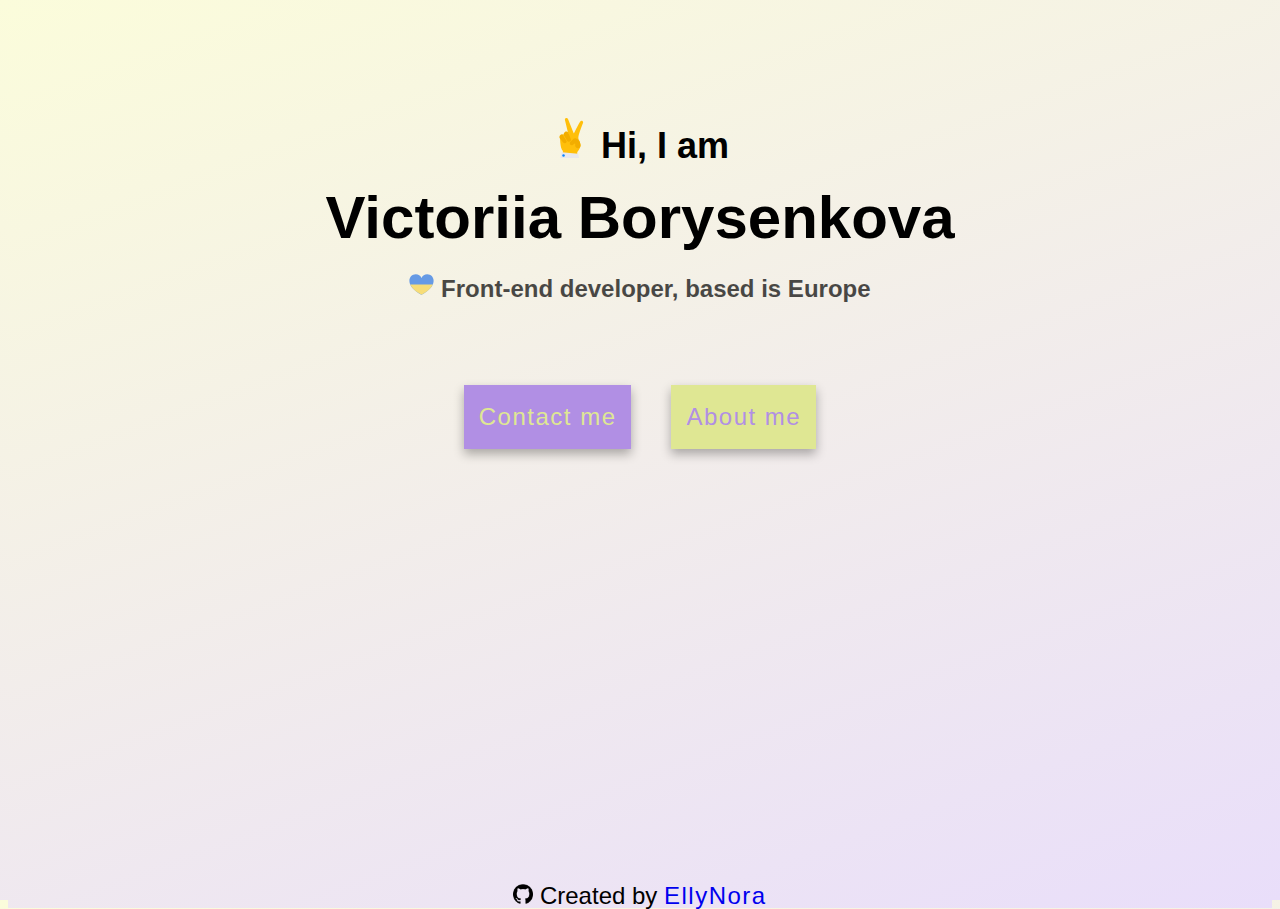
==== index.html @ e4848610 "create" ====
<!DOCTYPE html>
<html lang="en">
<head>
    <meta charset="UTF-8">
    <meta http-equiv="X-UA-Compatible" content="IE=edge">
    <meta name="viewport" content="width=device-width, initial-scale=1.0">
    <title>Portfolio</title>
    <link rel="stylesheet" href="src/style.css">
</head>
<body>
    <div class="wrapper">
        <header class="header"></header>
        <main class="main"> 
            <h1> <img src="img/5263633_hand_winner_icon.svg" width="40" >
                Hi, I am </h1>
            <h2>Victoriia Borysenkova</h2>
            <h3><img src="img/9153349_heart_love_country_nation_ukraine_icon.svg" width="25">
                Front-end developer, based is Europe
            </h3>
            <div id="btns">
                <a href="about.html#contact" class="contact-BTN">Contact me</a>
                <a href="about.html#about" class="about-BTN">About me</a>
            </div>
        </main>
        <footer>
            <img src="img/25231.png" alt="GitHub" width="20"> Created by <a href="https://github.com/Ellynora?tab=repositories" target="_blank">EllyNora</a>
        </footer>
    
    </div>
    
   
</body>
</html>
---- src/style.css ----
:root {
    --gradient-img: linear-gradient(-20deg, #e9defa 0%, #fbfcdb 100%);
    --main-color: #dfe793;
    --second-color: #b18fe4;
    --box-shadow: 0 5px 10px rgba(0, 0, 0, 0.3);
}
::before, 
::after {
    padding: 0;
    margin: 0;
    border: 0;
    box-sizing: border-box;
}

 a {
    text-decoration: none;
    letter-spacing: 1.5px;

 }
 html, 
 body { 
    height: 100%;
    line-height: 1;
    font-size: 24px;
    font-family: sans-serif;
    background: var(--gradient-img);    
    text-align: center;
}
.header {
    padding: 30px;
    font-size: 14px;
    padding-bottom: 20px;
    text-align: left;
}
.wrapper {
    min-height: 100%;
    display: flex;
    flex-direction: column;
}
.main {
    padding: 30px;
    flex: 1 1 auto;
}
.footer {
    padding: 30px;
}
h1 {
    font-size: 36px;
    margin-top: 30px;
}
h2 {
    font-size: 60px;
    margin: auto 0px;
}
h3 {
    font-size: 24px;
    opacity: 0.7;
}
p {
    background-color: var(--main-color);
    padding: 20px;
    border-radius: 4px;
    font-size: 18px;
    line-height: 1.5;
    text-align: center;
}
#SMtext {
    display: flex;
    margin: 30px 0;

}

#btns {
    display: flex;
    justify-content: center;
    padding: 40px;
    letter-spacing: 1.5px;
}
.contact-BTN {
    position: relative;
    margin: 20px;
    padding: 20px 15px;
    color: var(--main-color);
    background-color: var(--second-color);
    box-shadow: var(--box-shadow);
    transition: all 2s ease 0s;


}
.contact-BTN:hover {
    top: 2px;
    background: var(--main-color);
    color: var(--second-color);
    box-shadow: 2px 5px 5px rgb(#b18fe4);
    transition: all 2s ease 0s;
}
.about-BTN {
    position: relative;
    margin: 20px;
    padding: 20px 15px;
    color: var(--second-color);
    background-color: var(--main-color);
    box-shadow: var(--box-shadow);
    transition: all 2s ease 0s;
}
.about-BTN:hover {
    top: 2px;
    background: var(--second-color);
    color: var(--main-color);
    box-shadow: 2px 5px 5px rgb(#b18fe4);
    transition: all 2s ease 0s;
}
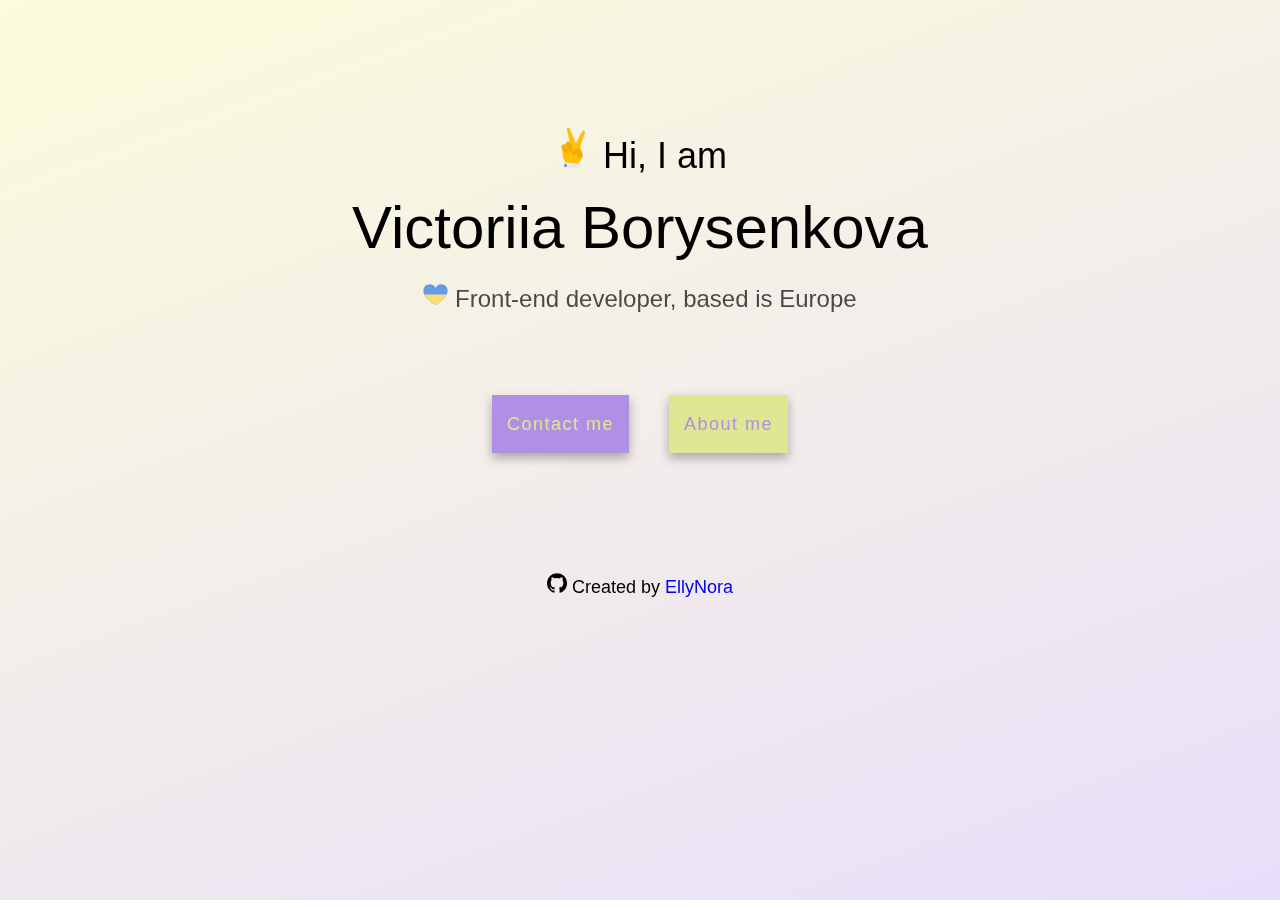
==== commit 5f464762: "add css" ====
--- a/index.html
+++ b/index.html
@@ -22,12 +22,11 @@
                 <a href="about.html#about" class="about-BTN">About me</a>
             </div>
         </main>
-        <footer>
+        <footer class="footer"> 
             <img src="img/25231.png" alt="GitHub" width="20"> Created by <a href="https://github.com/Ellynora?tab=repositories" target="_blank">EllyNora</a>
         </footer>
-    
-    </div>
-    
-   
+    </div>    
 </body>
-</html>+</html>
+
+
--- a/src/style.css
+++ b/src/style.css
@@ -4,45 +4,35 @@
     --second-color: #b18fe4;
     --box-shadow: 0 5px 10px rgba(0, 0, 0, 0.3);
 }
-::before, 
-::after {
-    padding: 0;
-    margin: 0;
-    border: 0;
-    box-sizing: border-box;
+body::before {
+    content: "";
+
+    background: var(--gradient-img);
+    top:    0;
+    bottom: 0;
+    left:   0;
+    right:  0;
+
+    position: fixed;
+
+    z-index: -1;
 }
-
- a {
+a {
     text-decoration: none;
-    letter-spacing: 1.5px;
-
- }
- html, 
- body { 
-    height: 100%;
+    letter-spacing: 1.5;
+}
+h1, 
+h2,
+h3 {
+    font-weight: inherit;
+    font-size: inherit;
+}
+html, 
+body {
+    height: 100vh;
     line-height: 1;
-    font-size: 24px;
-    font-family: sans-serif;
-    background: var(--gradient-img);    
-    text-align: center;
-}
-.header {
-    padding: 30px;
-    font-size: 14px;
-    padding-bottom: 20px;
-    text-align: left;
-}
-.wrapper {
-    min-height: 100%;
-    display: flex;
-    flex-direction: column;
-}
-.main {
-    padding: 30px;
-    flex: 1 1 auto;
-}
-.footer {
-    padding: 30px;
+    font-size: 18px;
+    font-family: Arial, Helvetica, sans-serif;
 }
 h1 {
     font-size: 36px;
@@ -57,19 +47,40 @@
     opacity: 0.7;
 }
 p {
-    background-color: var(--main-color);
+    background-color: #dfe793;
     padding: 20px;
     border-radius: 4px;
     font-size: 18px;
     line-height: 1.5;
     text-align: center;
+    margin: 10px;
+    
 }
 #SMtext {
     display: flex;
     margin: 30px 0;
-
 }
-
+.wrapper {
+    min-height: 100%;
+    display: flex;
+    flex-direction: column;
+}
+.header {
+    padding: 30px;
+    text-align: left;
+}
+.main {
+    padding: 30px;
+    text-align: center;
+    
+}
+.footer {
+    padding: 30px;
+    text-align: center;
+}
+#contact {
+    padding: 20px;
+}
 #btns {
     display: flex;
     justify-content: center;
@@ -84,8 +95,6 @@
     background-color: var(--second-color);
     box-shadow: var(--box-shadow);
     transition: all 2s ease 0s;
-
-
 }
 .contact-BTN:hover {
     top: 2px;
@@ -109,5 +118,4 @@
     color: var(--main-color);
     box-shadow: 2px 5px 5px rgb(#b18fe4);
     transition: all 2s ease 0s;
-}
-
+}